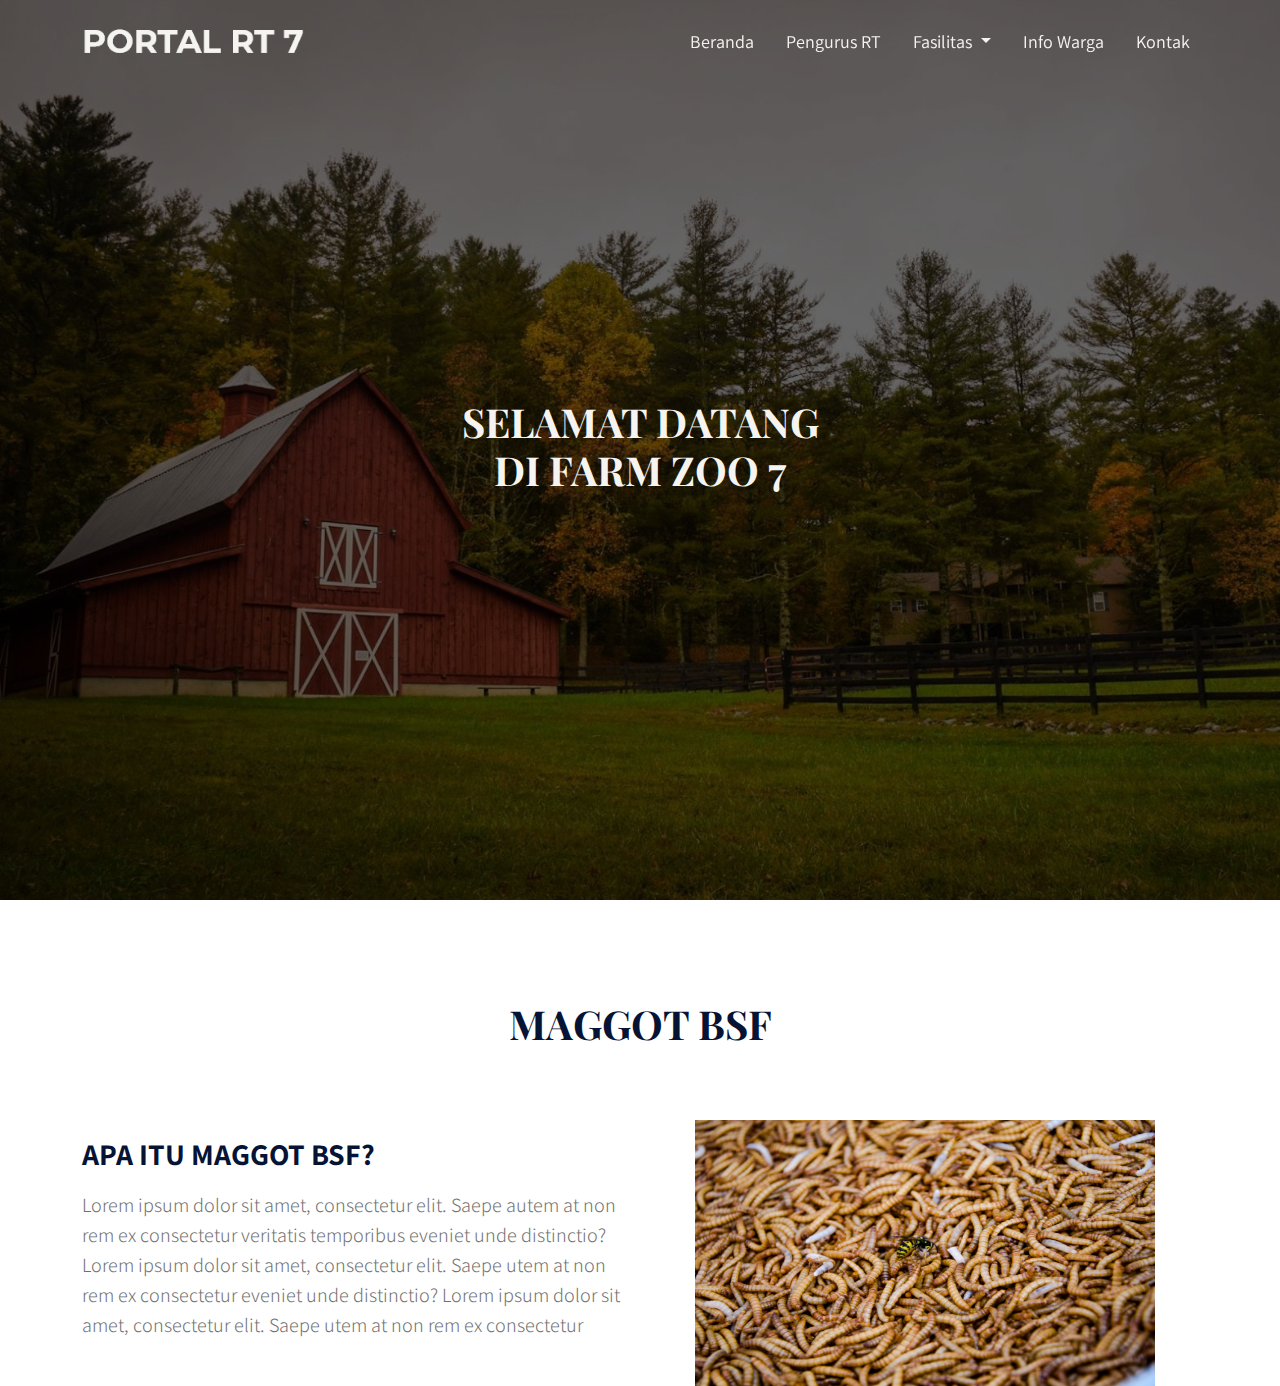
==== src/farm_zoo_7.html @ 1781dedb "create farm zoo 7 & maggot bsf" ====
<!DOCTYPE html>
<html lang="en">
    <head>
        <meta charset="UTF-8" />
        <meta http-equiv="X-UA-Compatible" content="IE=edge" />
        <meta name="viewport" content="width=device-width, initial-scale=1.0" />
        <link rel="stylesheet" href="../libraries/bootstrap/css/bootstrap.min.css" />
        <link rel="preconnect" href="https://fonts.googleapis.com" />
        <link rel="preconnect" href="https://fonts.gstatic.com" crossorigin />
        <link href="https://fonts.googleapis.com/css2?family=Assistant:wght@300;400;700&family=Playfair+Display:wght@400;500;700&display=swap" rel="stylesheet" />
        <link rel="stylesheet" href="../css/style.css" />
        <link rel="stylesheet" href="../css/farm_zoo_7.css" />
        <title>Farm Zoo 7</title>
    </head>
    <body>
        <header>
            <!-- Navbar -->
            <nav id="navbar" class="navbar navbar-expand-lg fixed-top py-3">
                <div class="container">
                    <a class="navbar-brand me-auto" href="/">
                        <img id="img-logo" class="img-logo" src="../assets/images/PORTAL_RT_7.png" alt="Logo Portal RT 7" />
                    </a>
                    <button class="navbar-toggler" type="button" data-bs-toggle="collapse" data-bs-target="#navbarSupportedContent" aria-controls="navbarSupportedContent" aria-expanded="false" aria-label="Toggle navigation">
                        <span class="navbar-toggler-icon"></span>
                    </button>
                    <div class="collapse navbar-collapse" id="navbarSupportedContent">
                        <ul class="navbar-nav ms-auto mb-2 mb-lg-0">
                            <li class="nav-item me-3">
                                <a class="nav-link active" aria-current="page" href="/">Beranda</a>
                            </li>
                            <li class="nav-item me-3">
                                <a class="nav-link" href="./struktur_pengurus.html">Pengurus RT</a>
                            </li>
                            <li class="nav-item dropdown me-3">
                                <a class="nav-link dropdown-toggle" href="#" id="navbarDropdown" role="button" data-bs-toggle="dropdown" aria-expanded="false"> Fasilitas </a>
                                <ul class="dropdown-menu" aria-labelledby="navbarDropdown">
                                    <li><a class="dropdown-item" href="./farm_zoo_7.html">Farm Zoo 7</a></li>
                                    <li><a class="dropdown-item" href="#">Taman 7</a></li>
                                    <li><a class="dropdown-item" href="#">Keamanan</a></li>
                                </ul>
                            </li>
                            <li class="nav-item me-3">
                                <a class="nav-link" href="#">Info Warga</a>
                            </li>
                            <li class="nav-item">
                                <a class="nav-link" href="#">Kontak</a>
                            </li>
                        </ul>
                    </div>
                </div>
            </nav>
            <!-- Akhir navbar -->

            <!-- Banner -->
            <div class="container-fluid header">
                <div class="color-overlay"></div>
                <h1 class="heading-1">
                    selamat datang <br />
                    di farm zoo 7
                </h1>
            </div>
            <!-- Akhir banner -->
        </header>

        <main>
            <!-- Maggot -->
            <section class="maggot">
                <div class="container">
                    <!-- Title -->
                    <div class="row">
                        <div class="col text-center heading-title">
                            <h1 class="heading-1">maggot bsf</h1>
                        </div>
                    </div>
                    <!-- Akhir title -->

                    <!-- Content -->
                    <div class="content">
                        <div class="row d-flex align-items-center">
                            <div class="col-6 col-sm-12 col-md-6 col-lg-6">
                                <h2 class="heading-2">APA ITU MAGGOT BSF?</h2>
                                <p class="paragraph">Lorem ipsum dolor sit amet, consectetur elit. Saepe autem at non rem ex consectetur veritatis temporibus eveniet unde distinctio? Lorem ipsum dolor sit amet, consectetur elit. Saepe utem at non rem ex consectetur eveniet unde distinctio? Lorem ipsum dolor sit amet, consectetur elit. Saepe utem at non rem ex consectetur</p>
                            </div>
                            <div class="col-6 col-sm-12 col-md-6 col-lg-6 text-center">
                                <img class="img-maggot" src="../assets/images/maggot.jpg" alt="" />
                            </div>
                        </div>
                    </div>
                </div>
            </section>
        </main>

        <script src="../libraries/bootstrap/js/bootstrap.js"></script>
        <script src="../js/navbar.js"></script>
    </body>
</html>
---- css/style.css ----
/* Reset body */
* {
    padding: 0;
    margin: 0;
    box-sizing: border-box;
}
/* end reset body */

/* Margin Content */
.content {
    margin-top: 50px;
}
/* Akhir margin content */

/* default font */
body {
    font-family: "Assistant", sans-serif;
    overflow-x: hidden;
    color: #051334;
}
/* default font */

/* Banner Header */
.header {
    position: relative;
    width: 100vw;
    height: 100vh;
    display: flex;
    align-items: center;
    justify-content: center;
    overflow: hidden;
    z-index: -1;
    background-image: url("../assets/images/village.jpg");
    background-size: cover;
}

.header h1 {
    text-align: center;
    color: #f5f4f1;
    z-index: 1;
}
.color-overlay {
    position: absolute;
    top: 0;
    left: 0;
    background-color: #000000;
    width: 100%;
    height: 100vh;
    opacity: 0.6;
}
/* Akhir Banner Header */

/* Heading */
.heading-1 {
    font-family: "Playfair Display", serif;
    font-size: 40px;
    font-weight: 700;
    text-transform: uppercase;
}

.heading-2 {
    font-weight: 700;
    font-size: 30px;
    text-transform: uppercase;
}

.heading-3 {
    font-weight: 700;
    font-size: 24px;
    text-transform: uppercase;
}

.heading-title {
    margin-top: 100px;
    text-transform: uppercase;
}

.heading-title p {
    font-size: 20px;
    font-weight: 400;
    text-transform: capitalize;
}

.paragraph {
    font-size: 20px;
    font-weight: 300;
}
/* Heading */

/* Navbar */
.navbar .navbar-brand .img-logo {
    max-height: 40px;
}

.navbar .navbar-nav .nav-item .nav-link {
    color: #f5f4f1;
    font-size: 18px;
    font-family: "Assistant", sans-serif;
    font-weight: 400;
}

.navbar .navbar-nav .nav-item .scroll {
    color: #051334 !important;
}

.navbar .navbar-nav .nav-item .nav-link:hover {
    color: #b6b6b6 !important;
}

.navbar-background {
    background: #ffffff !important;
    border-bottom: 2px solid #e2e2e2 !important;
    transition: linear 0.2s;
}
/* Akhir navbar */

/* Button */
.btn {
    border: none;
}

.btn-primary {
    background-color: #ff7e00;
    color: #ffffff;
    padding: 10px 38px;
    font-weight: 600;
    transition: linear 0.2s;
}

.btn-primary:hover {
    background-color: #ffab58;
    transition: linear 0.2s;
}

/* Akhir button */

/* Carousel button */
.carousel-control-prev-icon {
    background-image: url("data:image/svg+xml,%3csvg xmlns='http://www.w3.org/2000/svg' viewBox='0 0 16 16' fill='%23000'%3e%3cpath d='M11.354 1.646a.5.5 0 0 1 0 .708L5.707 8l5.647 5.646a.5.5 0 0 1-.708.708l-6-6a.5.5 0 0 1 0-.708l6-6a.5.5 0 0 1 .708 0z'/%3e%3c/svg%3e");
}

.carousel-control-next-icon {
    background-image: url("data:image/svg+xml,%3csvg xmlns='http://www.w3.org/2000/svg' viewBox='0 0 16 16' fill='%23000'%3e%3cpath d='M4.646 1.646a.5.5 0 0 1 .708 0l6 6a.5.5 0 0 1 0 .708l-6 6a.5.5 0 0 1-.708-.708L10.293 8 4.646 2.354a.5.5 0 0 1 0-.708z'/%3e%3c/svg%3e");
}
/* Akhir carousel button */

/* footer */
.footer {
    margin-top: 100px;
    margin-bottom: 30px;
    padding: 50px 0;
    background-color: #f5f4f1;
    border: 2px solid #e2e2e2;
}

.footer .list-unstyled a {
    text-decoration: none;
    color: #051334;
    font-size: 20px;
}

.footer .social-media a {
    margin-right: 20px;
}

/* Copyright */
.copyright {
    margin-bottom: 30px;
}

.copyright p {
    padding: 0;
    margin: 0 5px;
    font-weight: 300;
}
/* Akhir footer */
---- css/farm_zoo_7.css ----
/* Header */
.header {
    background-image: url("../assets/images/farm_zoo.jpg");
}
/* Akhir header */

/* Maggot */
.maggot .paragraph {
    padding-top: 10px;
    color: #707070;
}

.maggot .img-maggot {
    width: 460px;
    height: 280px;
}
/* Akhir maggot */

/* Responsive */

/* small */
@media (min-width: 576px) {
    .maggot .img-maggot {
        padding-top: 14px;
    }
}

/* Medium */
@media (min-width: 768px) {
    .maggot .img-maggot {
        width: 360px;
        height: 240px;
    }
}

/* Large */
@media (min-width: 992px) {
    .maggot .img-maggot {
        width: 460px;
        height: 280px;
    }
}

/* Extra large */
@media (min-width: 1200px) {
}
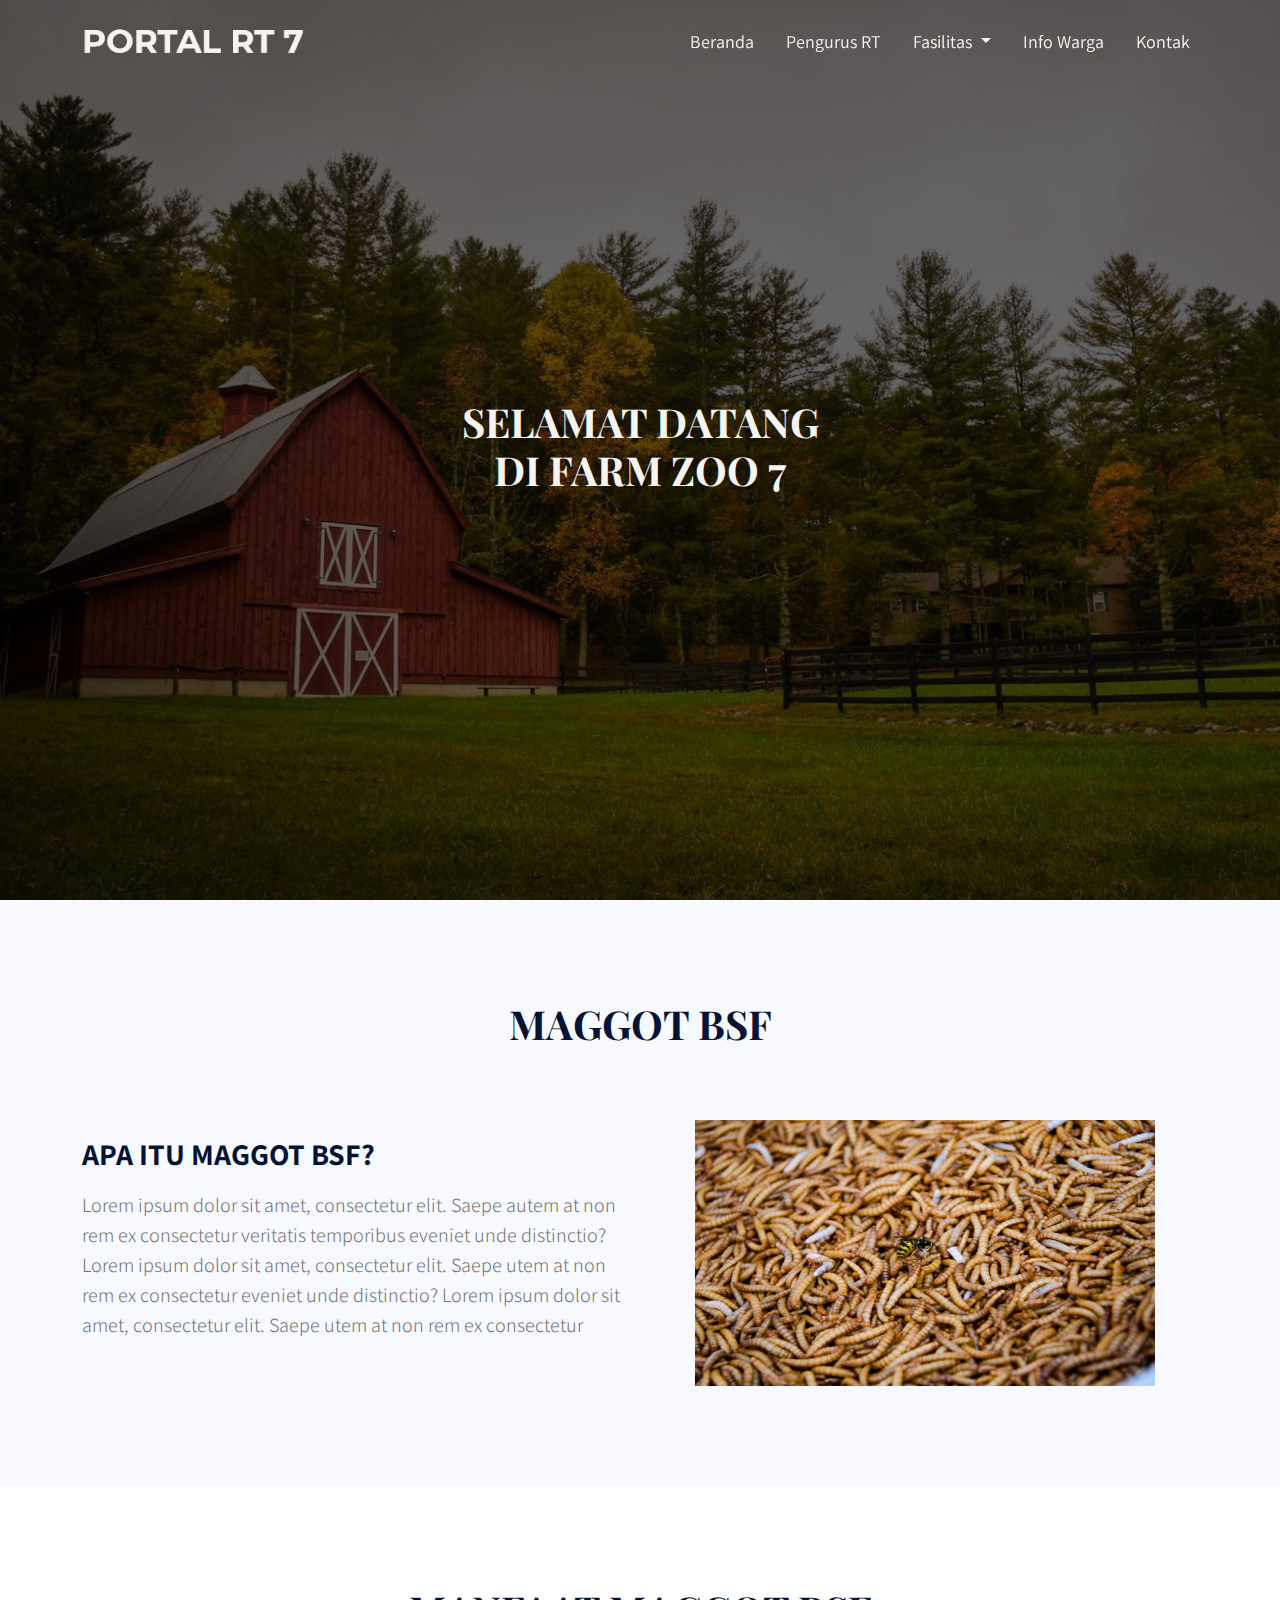
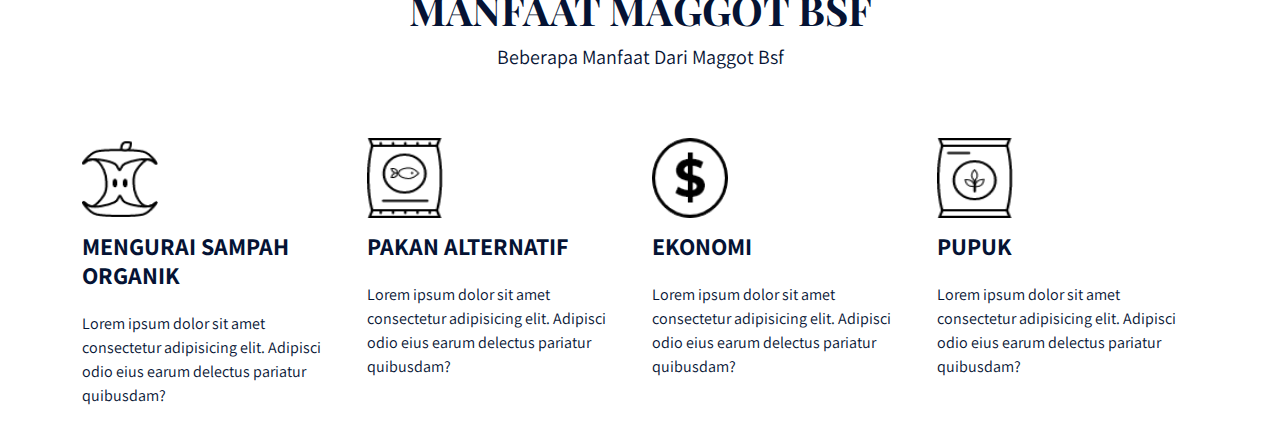
==== commit bad3b5ad: "manfaat maggot" ====
--- a/src/farm_zoo_7.html
+++ b/src/farm_zoo_7.html
@@ -88,6 +88,52 @@
                     </div>
                 </div>
             </section>
+            <!-- Akhir maggot -->
+
+            <!-- Manfaat maggot -->
+            <section class="manfaat-maggot">
+                <div class="container">
+                    <!-- Title -->
+                    <div class="row">
+                        <div class="col text-center heading-title">
+                            <h1 class="heading-1">manfaat maggot bsf</h1>
+                            <p>beberapa manfaat dari maggot bsf</p>
+                        </div>
+                    </div>
+                    <!-- Akhir title -->
+
+                    <!-- Content -->
+                    <div class="content">
+                        <div class="row">
+                            <div class="col col-sm-6 col-md-6 col-lg 4">
+                                <img src="../assets/icon/ic_sampah.png" width="76" height="80" alt="" />
+                                <h3 class="heading-3">MENGURAI SAMPAH ORGANIK</h3>
+                                <p>Lorem ipsum dolor sit amet consectetur adipisicing elit. Adipisci odio eius earum delectus pariatur quibusdam?</p>
+                            </div>
+                            <div class="col col-sm-6 col-md-6 col-lg 4">
+                                <img src="../assets/icon/ic_feed.png" width="76" height="80" alt="" />
+                                <h3 class="heading-3">PAKAN ALTERNATIF</h3>
+                                <p>Lorem ipsum dolor sit amet consectetur adipisicing elit. Adipisci odio eius earum delectus pariatur quibusdam?</p>
+                            </div>
+                            <div class="col col-sm-6 col-md-6 col-lg 4">
+                                <div class="margin-icon">
+                                    <img src="../assets/icon/ic_economy.png" width="76" height="80" alt="" />
+                                    <h3 class="heading-3">EKONOMI</h3>
+                                    <p>Lorem ipsum dolor sit amet consectetur adipisicing elit. Adipisci odio eius earum delectus pariatur quibusdam?</p>
+                                </div>
+                            </div>
+                            <div class="col col-sm-6 col-md-6 col-lg 4">
+                                <div class="margin-icon">
+                                    <img src="../assets/icon/ic_pupuk.png" width="76" height="80" alt="" />
+                                    <h3 class="heading-3">PUPUK</h3>
+                                    <p>Lorem ipsum dolor sit amet consectetur adipisicing elit. Adipisci odio eius earum delectus pariatur quibusdam?</p>
+                                </div>
+                            </div>
+                        </div>
+                    </div>
+                    <!-- Akhir content -->
+                </div>
+            </section>
         </main>
 
         <script src="../libraries/bootstrap/js/bootstrap.js"></script>
--- a/css/farm_zoo_7.css
+++ b/css/farm_zoo_7.css
@@ -5,6 +5,10 @@
 /* Akhir header */
 
 /* Maggot */
+.maggot {
+    background-color: #f7f9ff;
+    padding-bottom: 100px;
+}
 .maggot .paragraph {
     padding-top: 10px;
     color: #707070;
@@ -16,28 +20,48 @@
 }
 /* Akhir maggot */
 
+/* Manfaat maggot */
+.manfaat-maggot .heading-3 {
+    padding: 14px 0;
+}
+/* Akhir manfaat maggot */
 /* Responsive */
 
 /* small */
 @media (min-width: 576px) {
+    /* Maggot */
     .maggot .img-maggot {
         padding-top: 14px;
     }
+    /* Akhir maggot */
+
+    /* Manfaat */
+    .manfaat-maggot .margin-icon {
+        margin-top: 30px;
+    }
+    /* Akhir manfaat */
 }
 
 /* Medium */
 @media (min-width: 768px) {
+    /* Maggot */
     .maggot .img-maggot {
         width: 360px;
         height: 240px;
     }
+    /* Akhir maggot */
 }
 
 /* Large */
 @media (min-width: 992px) {
+    /* Maggot */
     .maggot .img-maggot {
         width: 460px;
         height: 280px;
+    }
+    /* Akhir maggot */
+    .manfaat-maggot .margin-icon {
+        margin-top: 0;
     }
 }
 
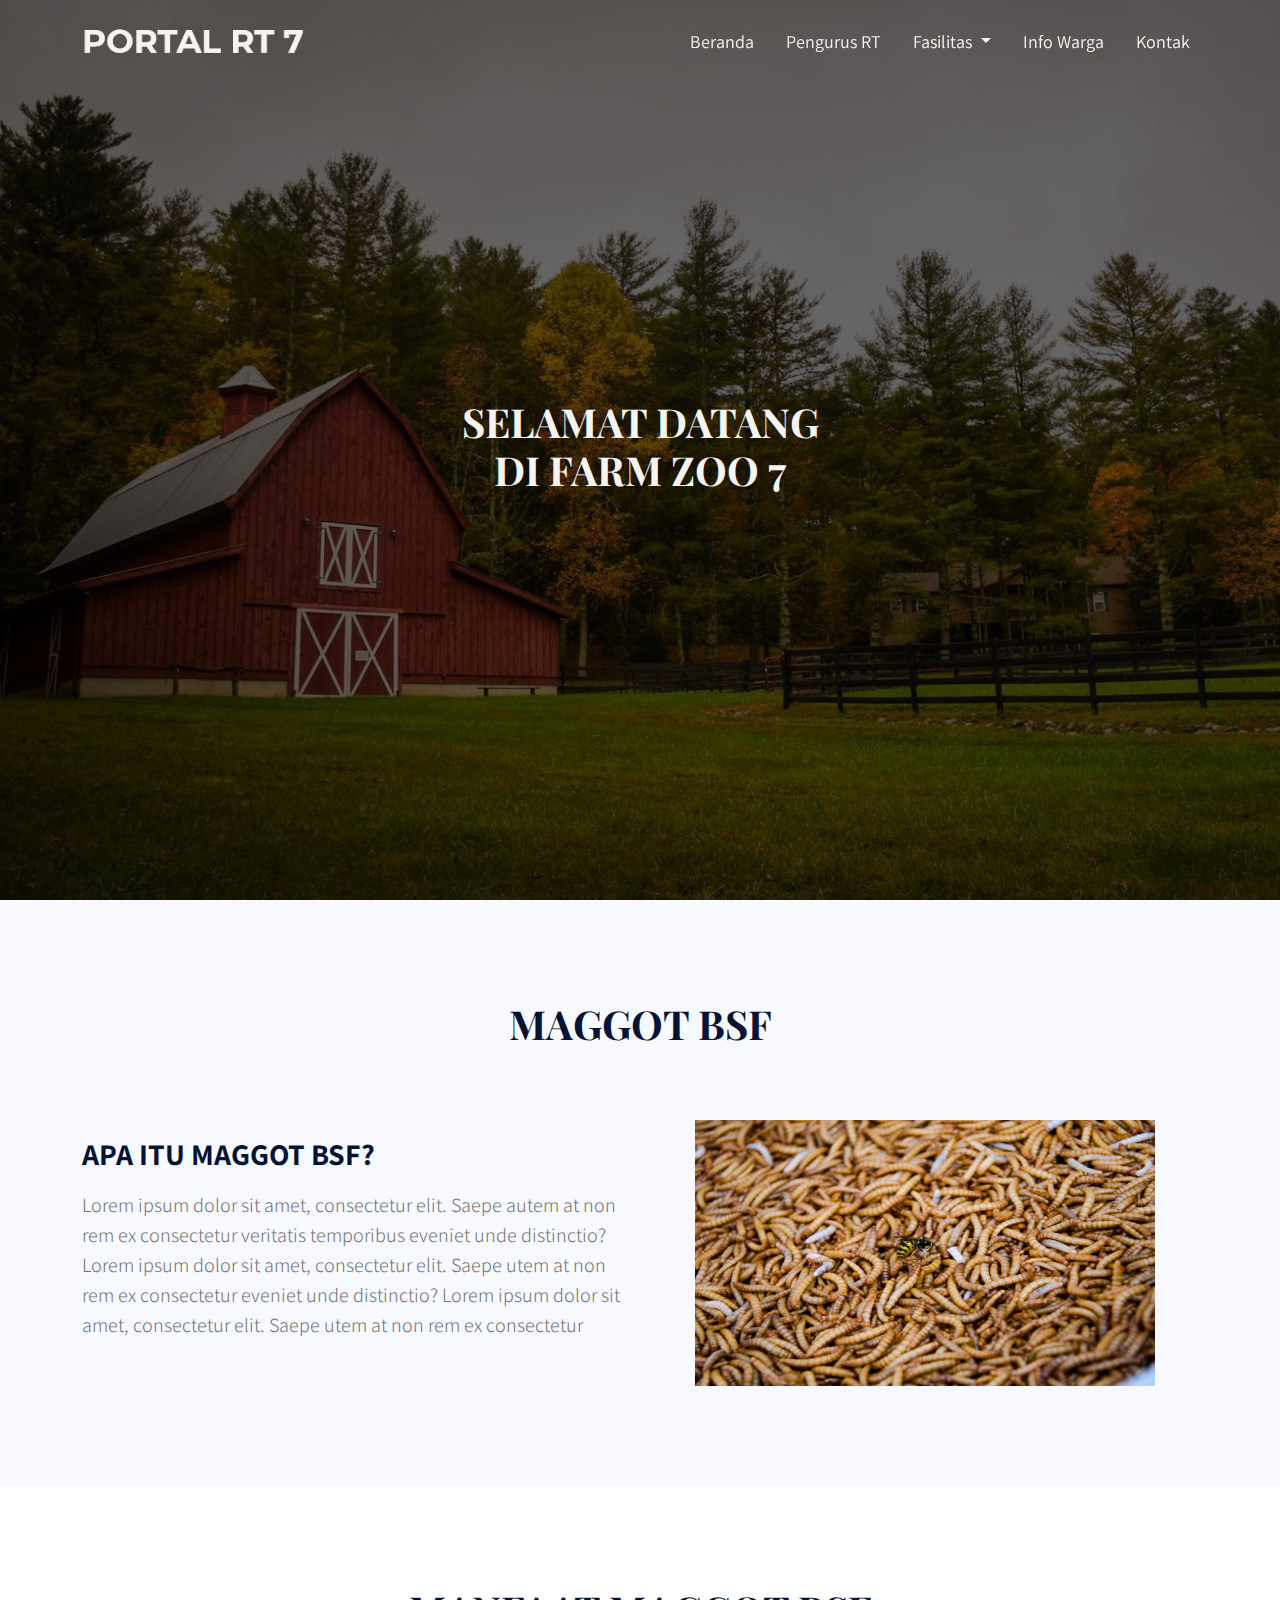
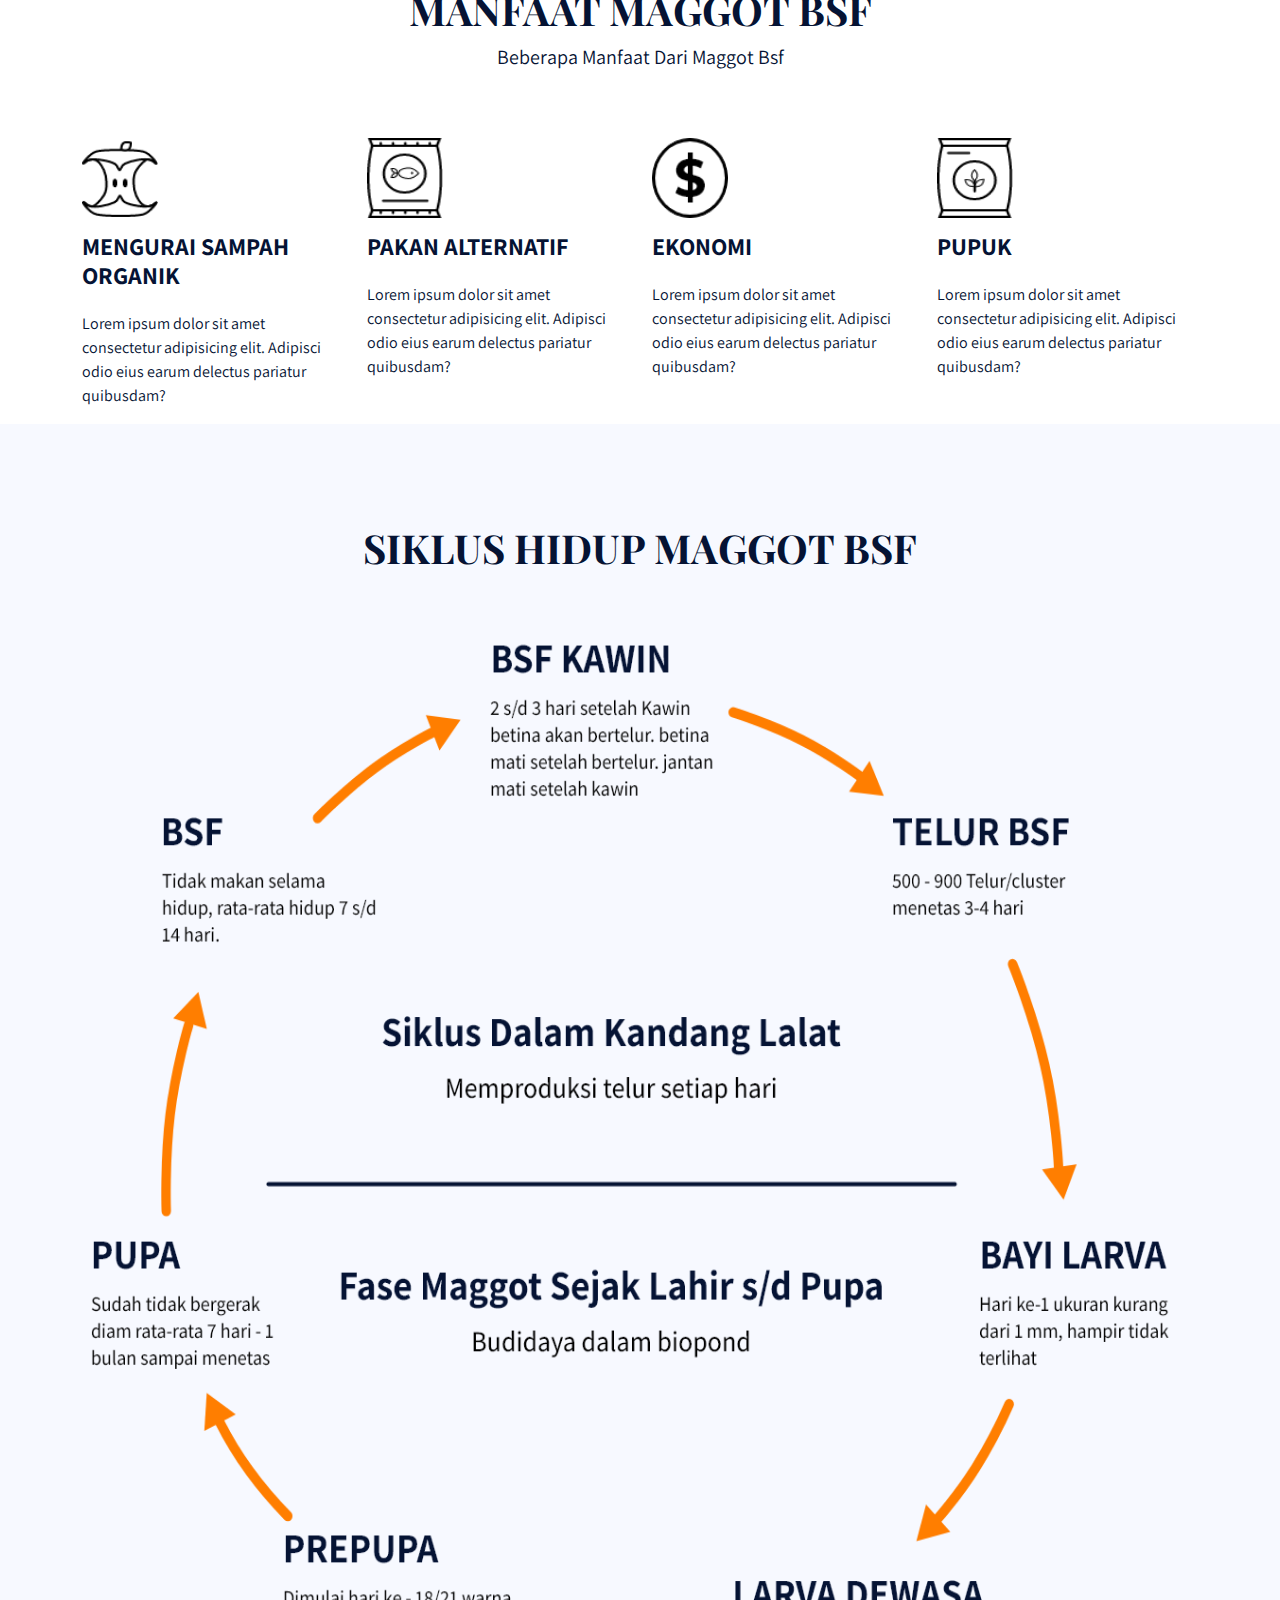
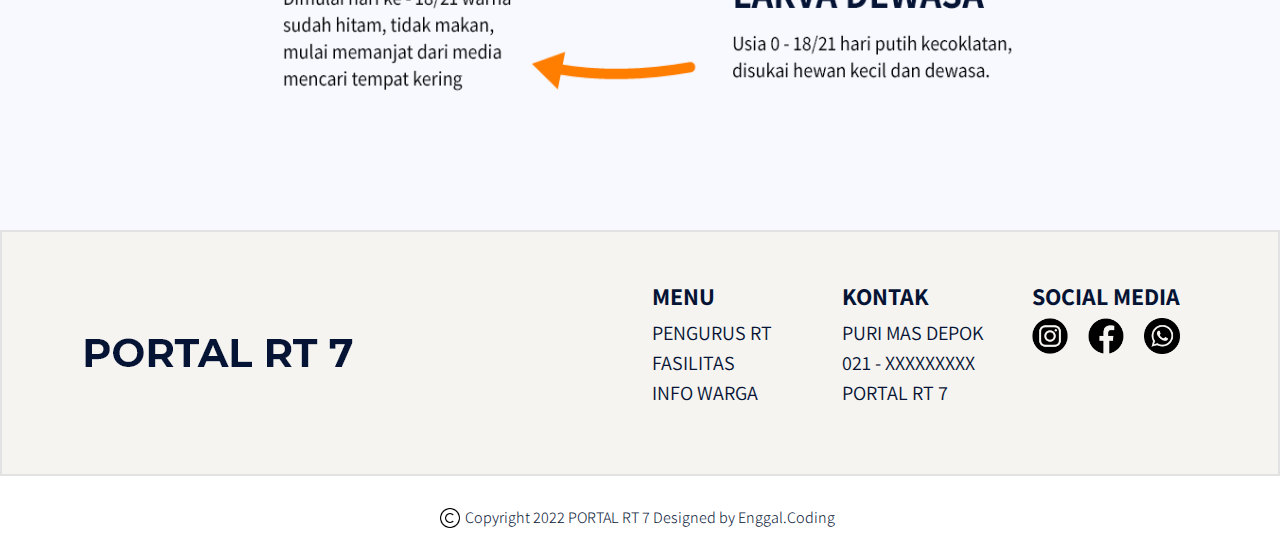
==== commit b7425260: "siklus maggot bsf" ====
--- a/src/farm_zoo_7.html
+++ b/src/farm_zoo_7.html
@@ -134,7 +134,80 @@
                     <!-- Akhir content -->
                 </div>
             </section>
+            <!-- Akhir manfaat maggot -->
+
+            <!-- Siklus maggot -->
+            <section class="siklus-maggot">
+                <div class="container">
+                    <!-- title -->
+                    <div class="row">
+                        <div class="col text-center heading-title">
+                            <h1 class="heading-1">siklus hidup maggot bsf</h1>
+                        </div>
+                    </div>
+                    <!-- title -->
+
+                    <!-- Content -->
+                    <div class="content">
+                        <div class="row">
+                            <div class="col d-flex justify-content-center align-items-center">
+                                <img class="img-siklus-maggot" src="../assets/images/siklus_maggot.png" alt="" />
+                            </div>
+                        </div>
+                    </div>
+                </div>
+            </section>
+            <!-- Akhir siklus maggot -->
         </main>
+
+        <!-- Footer -->
+        <footer class="footer">
+            <div class="container">
+                <div class="row">
+                    <div class="col-6 d-sm-none d-lg-flex align-items-center logo-footer">
+                        <img src="../assets/images/PORTAL_RT_7_blue.png" alt="" />
+                    </div>
+                    <div class="col-2 col-sm-4 col-md-4 col-lg-2">
+                        <h3 class="heading-3">MENU</h3>
+                        <ul class="list-unstyled">
+                            <li><a href="#">PENGURUS RT</a></li>
+                            <li><a href="#">FASILITAS</a></li>
+                            <li><a href="#">INFO WARGA</a></li>
+                        </ul>
+                    </div>
+                    <div class="col-2 col-sm-4 col-md-4 col-lg-2">
+                        <h3 class="heading-3">KONTAK</h3>
+                        <ul class="list-unstyled">
+                            <li><a href="#">PURI MAS DEPOK</a></li>
+                            <li><a href="#">021 - XXXXXXXXX</a></li>
+                            <li><a href="#">PORTAL RT 7</a></li>
+                        </ul>
+                    </div>
+                    <div class="col-2 col-sm-4 col-md-4 col-lg-2">
+                        <h3 class="heading-3">SOCIAL MEDIA</h3>
+                        <div class="social-media d-flex">
+                            <a href="#">
+                                <img src="../assets/icon/logo-instagram.png" alt="" />
+                            </a>
+                            <a href="#">
+                                <img src="../assets/icon/logo-facebook.png" alt="" />
+                            </a>
+                            <a href="#">
+                                <img src="../assets/icon/logo-whatsapp.png" alt="" />
+                            </a>
+                        </div>
+                    </div>
+                </div>
+            </div>
+        </footer>
+
+        <div class="copyright">
+            <div class="d-flex align-items-center justify-content-center">
+                <img width="20" height="20" src="../assets/icon/ic-copyright.png" alt="" />
+                <p>Copyright 2022 PORTAL RT 7 Designed by Enggal.Coding</p>
+            </div>
+        </div>
+        <!-- Akhir footer -->
 
         <script src="../libraries/bootstrap/js/bootstrap.js"></script>
         <script src="../js/navbar.js"></script>
--- a/css/farm_zoo_7.css
+++ b/css/farm_zoo_7.css
@@ -25,6 +25,23 @@
     padding: 14px 0;
 }
 /* Akhir manfaat maggot */
+
+/* Siklus maggot */
+.siklus-maggot {
+    background-color: #f7f9ff;
+    padding-bottom: 100px;
+}
+
+.siklus-maggot .img-siklus-maggot {
+    width: 1100px;
+    height: 1100px;
+}
+/* Akhir siklus maggot */
+
+.footer {
+    margin-top: 0;
+}
+
 /* Responsive */
 
 /* small */
@@ -40,6 +57,11 @@
         margin-top: 30px;
     }
     /* Akhir manfaat */
+
+    .siklus-maggot .img-siklus-maggot {
+        width: 520px;
+        height: 520px;
+    }
 }
 
 /* Medium */
@@ -50,6 +72,11 @@
         height: 240px;
     }
     /* Akhir maggot */
+
+    .siklus-maggot .img-siklus-maggot {
+        width: 700px;
+        height: 700px;
+    }
 }
 
 /* Large */
@@ -60,11 +87,21 @@
         height: 280px;
     }
     /* Akhir maggot */
+
     .manfaat-maggot .margin-icon {
         margin-top: 0;
+    }
+
+    .siklus-maggot .img-siklus-maggot {
+        width: 940px;
+        height: 940px;
     }
 }
 
 /* Extra large */
 @media (min-width: 1200px) {
+    .siklus-maggot .img-siklus-maggot {
+        width: 1100px;
+        height: 1100px;
+    }
 }
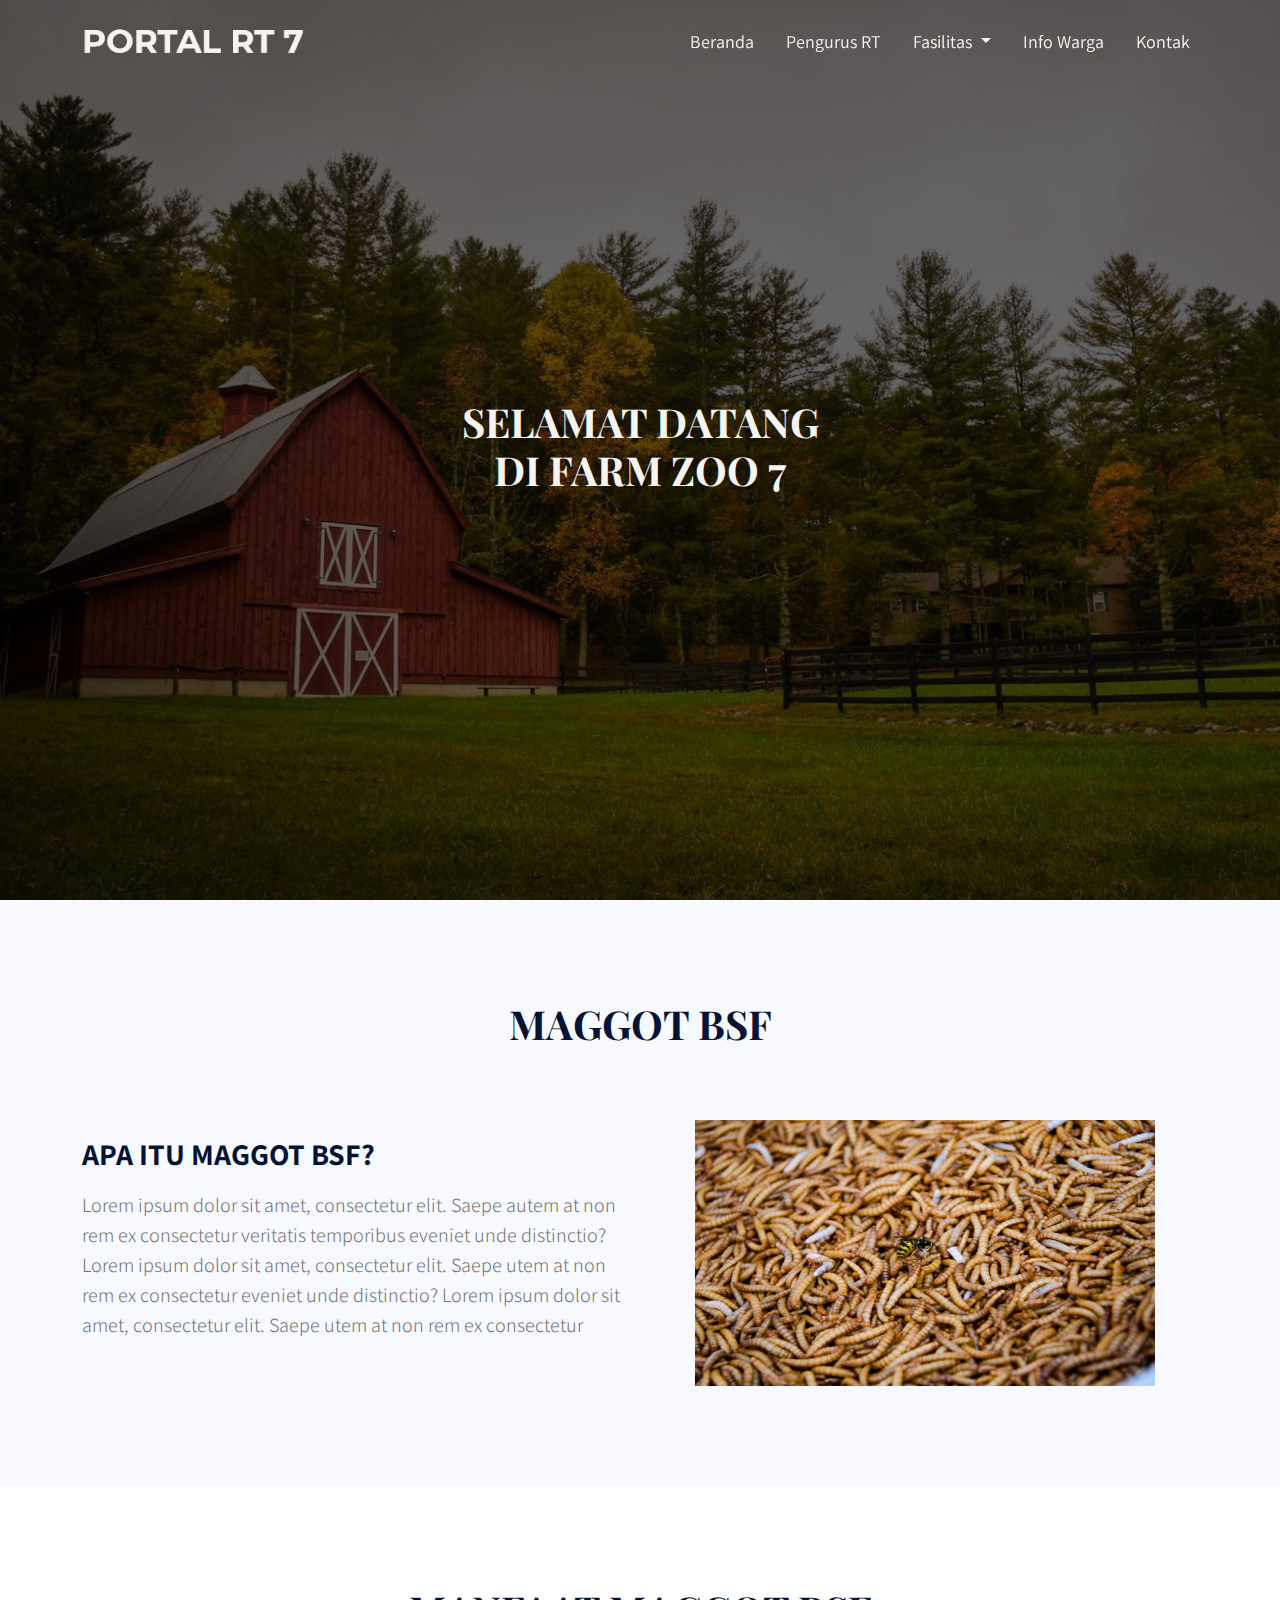
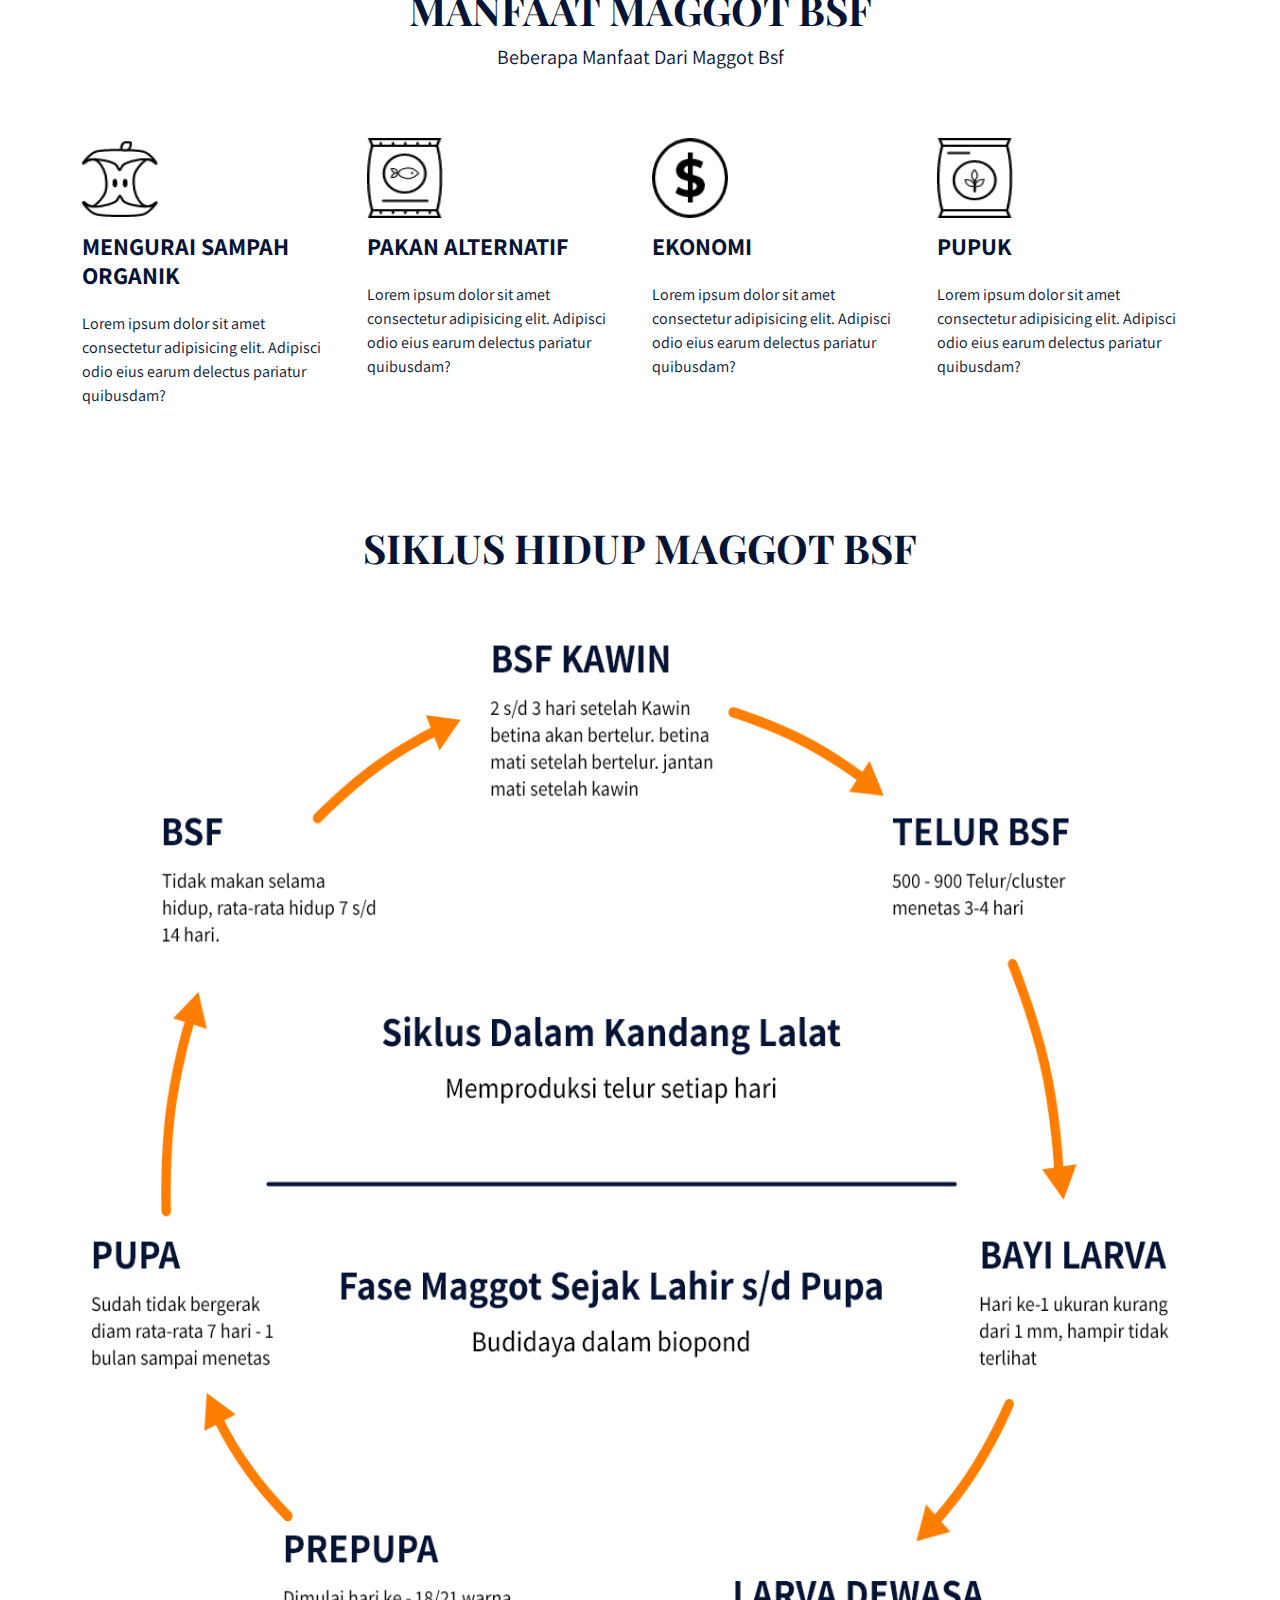
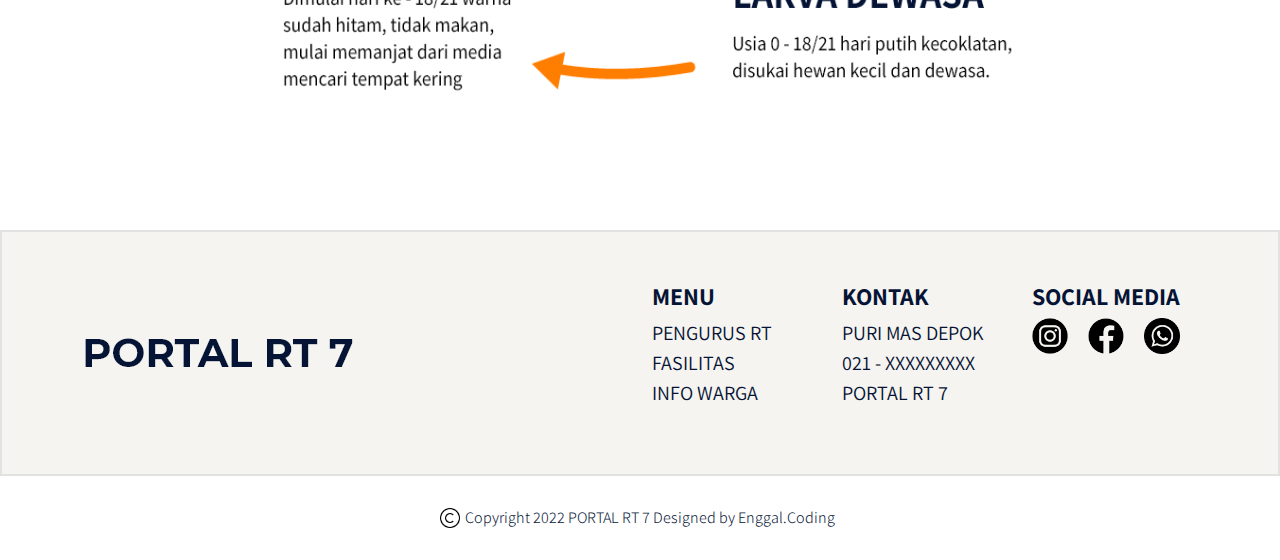
==== commit fd35732a: "fixed link" ====
--- a/src/farm_zoo_7.html
+++ b/src/farm_zoo_7.html
@@ -4,6 +4,7 @@
         <meta charset="UTF-8" />
         <meta http-equiv="X-UA-Compatible" content="IE=edge" />
         <meta name="viewport" content="width=device-width, initial-scale=1.0" />
+        <link rel="shortcut icon" type="image" href="../assets/icon/ic_title_rt7.png" />
         <link rel="stylesheet" href="../libraries/bootstrap/css/bootstrap.min.css" />
         <link rel="preconnect" href="https://fonts.googleapis.com" />
         <link rel="preconnect" href="https://fonts.gstatic.com" crossorigin />
@@ -35,15 +36,15 @@
                                 <a class="nav-link dropdown-toggle" href="#" id="navbarDropdown" role="button" data-bs-toggle="dropdown" aria-expanded="false"> Fasilitas </a>
                                 <ul class="dropdown-menu" aria-labelledby="navbarDropdown">
                                     <li><a class="dropdown-item" href="./farm_zoo_7.html">Farm Zoo 7</a></li>
-                                    <li><a class="dropdown-item" href="#">Taman 7</a></li>
-                                    <li><a class="dropdown-item" href="#">Keamanan</a></li>
+                                    <li><a class="dropdown-item" href="./taman_7.html">Taman 7</a></li>
+                                    <li><a class="dropdown-item" href="./keamanan.html">Keamanan</a></li>
                                 </ul>
                             </li>
                             <li class="nav-item me-3">
-                                <a class="nav-link" href="#">Info Warga</a>
+                                <a class="nav-link" href="./info_warga.html">Info Warga</a>
                             </li>
                             <li class="nav-item">
-                                <a class="nav-link" href="#">Kontak</a>
+                                <a class="nav-link" href="./kontak.html">Kontak</a>
                             </li>
                         </ul>
                     </div>
@@ -170,29 +171,29 @@
                     <div class="col-2 col-sm-4 col-md-4 col-lg-2">
                         <h3 class="heading-3">MENU</h3>
                         <ul class="list-unstyled">
-                            <li><a href="#">PENGURUS RT</a></li>
-                            <li><a href="#">FASILITAS</a></li>
-                            <li><a href="#">INFO WARGA</a></li>
+                            <li><a href="./struktur_pengurus.html">PENGURUS RT</a></li>
+                            <li><a href="/#fasilitas">FASILITAS</a></li>
+                            <li><a href="./info_warga.html">INFO WARGA</a></li>
                         </ul>
                     </div>
                     <div class="col-2 col-sm-4 col-md-4 col-lg-2">
                         <h3 class="heading-3">KONTAK</h3>
                         <ul class="list-unstyled">
-                            <li><a href="#">PURI MAS DEPOK</a></li>
-                            <li><a href="#">021 - XXXXXXXXX</a></li>
-                            <li><a href="#">PORTAL RT 7</a></li>
+                            <li><a href="./kontak.html">PURI MAS DEPOK</a></li>
+                            <li><a href="./kontak.html">021 - XXXXXXXXX</a></li>
+                            <li><a href="/">PORTAL RT 7</a></li>
                         </ul>
                     </div>
                     <div class="col-2 col-sm-4 col-md-4 col-lg-2">
                         <h3 class="heading-3">SOCIAL MEDIA</h3>
                         <div class="social-media d-flex">
-                            <a href="#">
+                            <a href="/">
                                 <img src="../assets/icon/logo-instagram.png" alt="" />
                             </a>
-                            <a href="#">
+                            <a href="/">
                                 <img src="../assets/icon/logo-facebook.png" alt="" />
                             </a>
-                            <a href="#">
+                            <a href="/">
                                 <img src="../assets/icon/logo-whatsapp.png" alt="" />
                             </a>
                         </div>
--- a/css/style.css
+++ b/css/style.css
@@ -132,6 +132,18 @@
     transition: linear 0.2s;
 }
 
+.btn-secondary {
+    background-color: #051334;
+    color: #ffffff;
+    padding: 10px 38px;
+    font-weight: 600;
+    transition: linear 0.2s;
+}
+.btn-secondary:hover {
+    background-color: #1440a5;
+    transition: linear 0.2s;
+}
+
 /* Akhir button */
 
 /* Carousel button */
--- a/css/farm_zoo_7.css
+++ b/css/farm_zoo_7.css
@@ -28,7 +28,6 @@
 
 /* Siklus maggot */
 .siklus-maggot {
-    background-color: #f7f9ff;
     padding-bottom: 100px;
 }
 
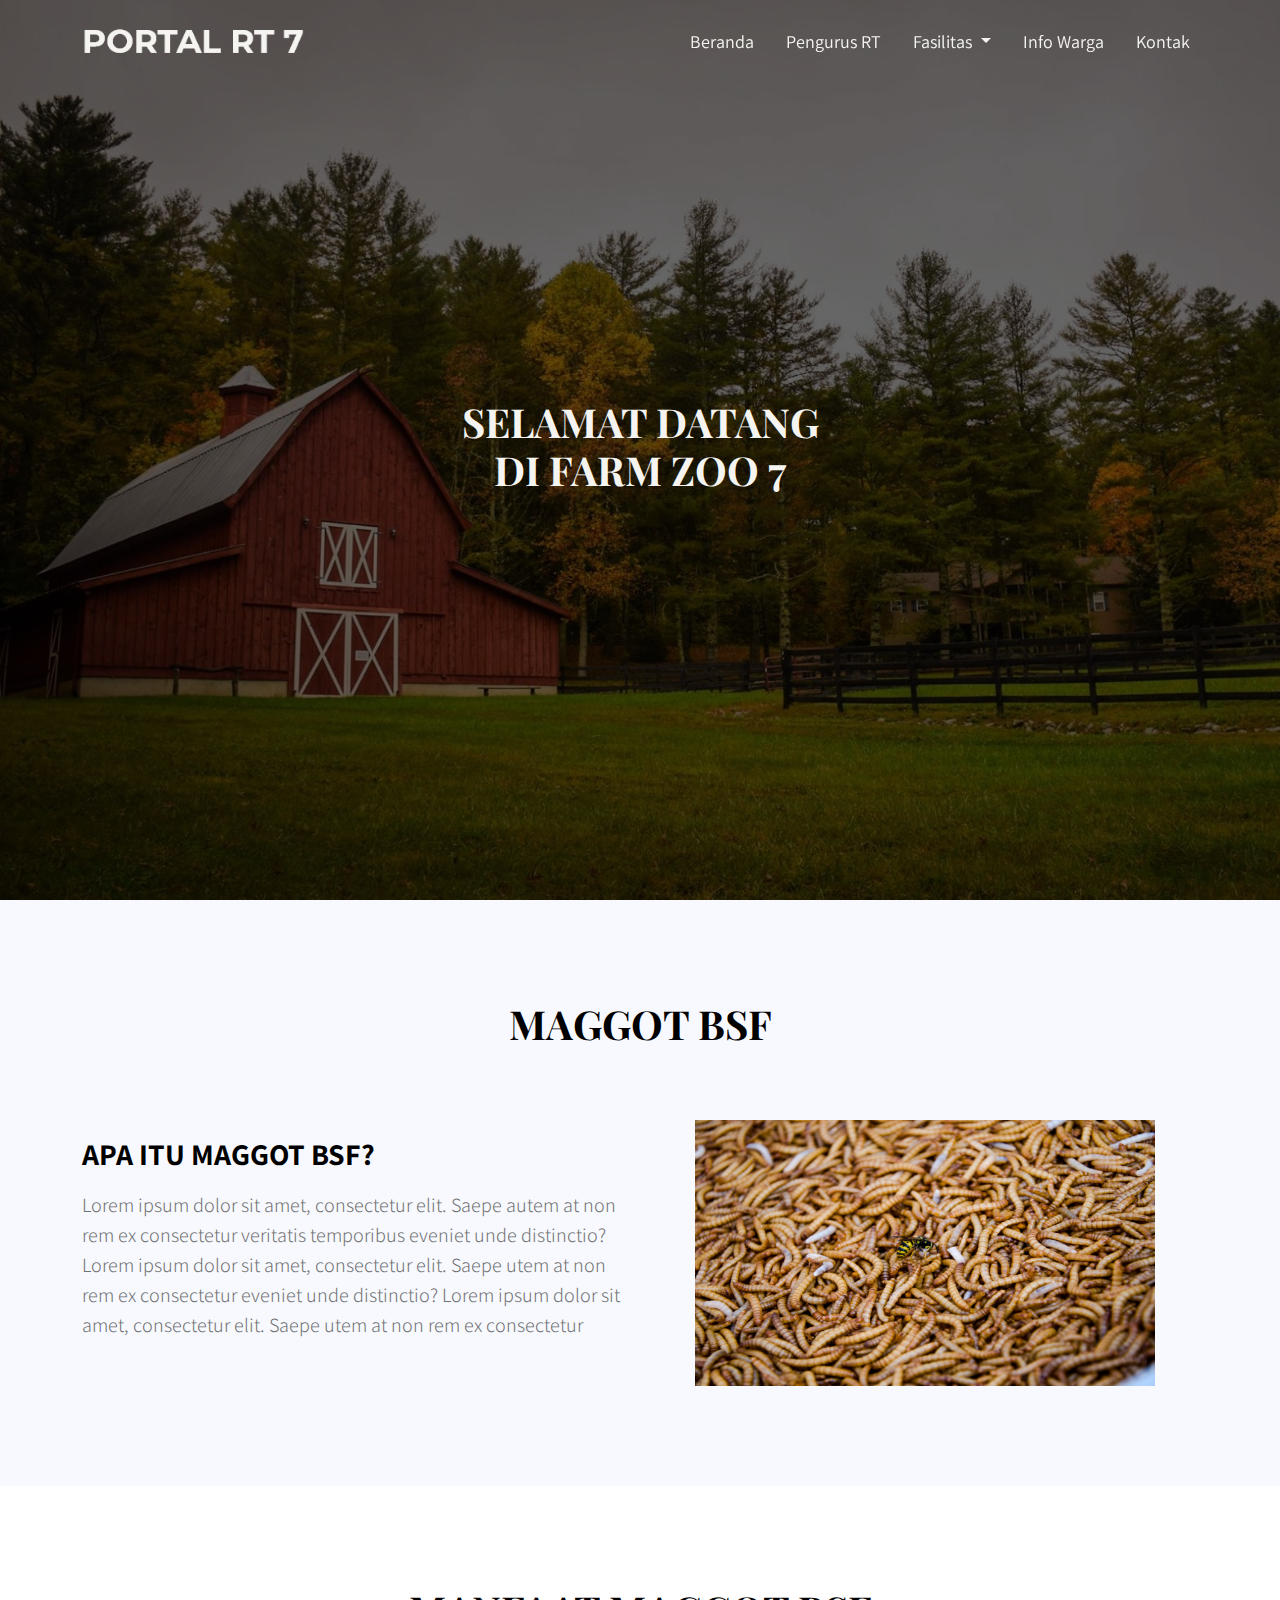
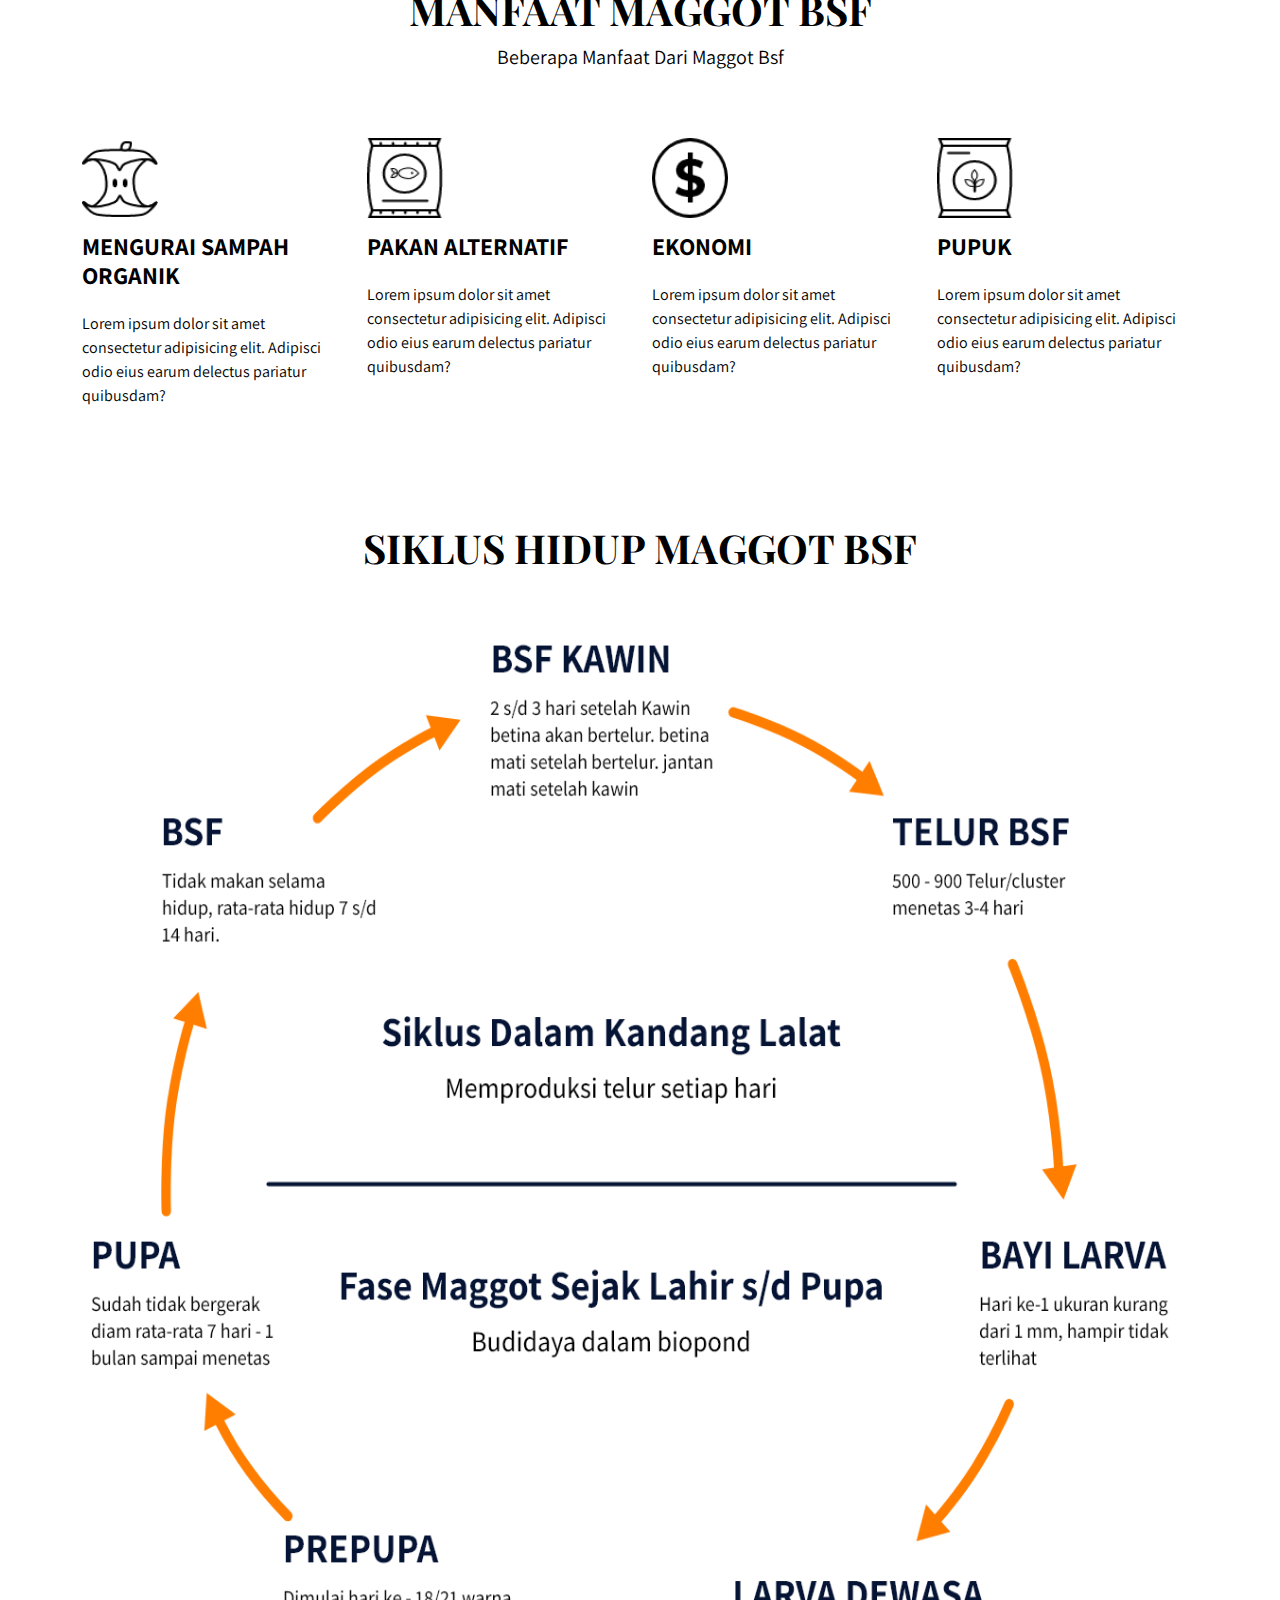
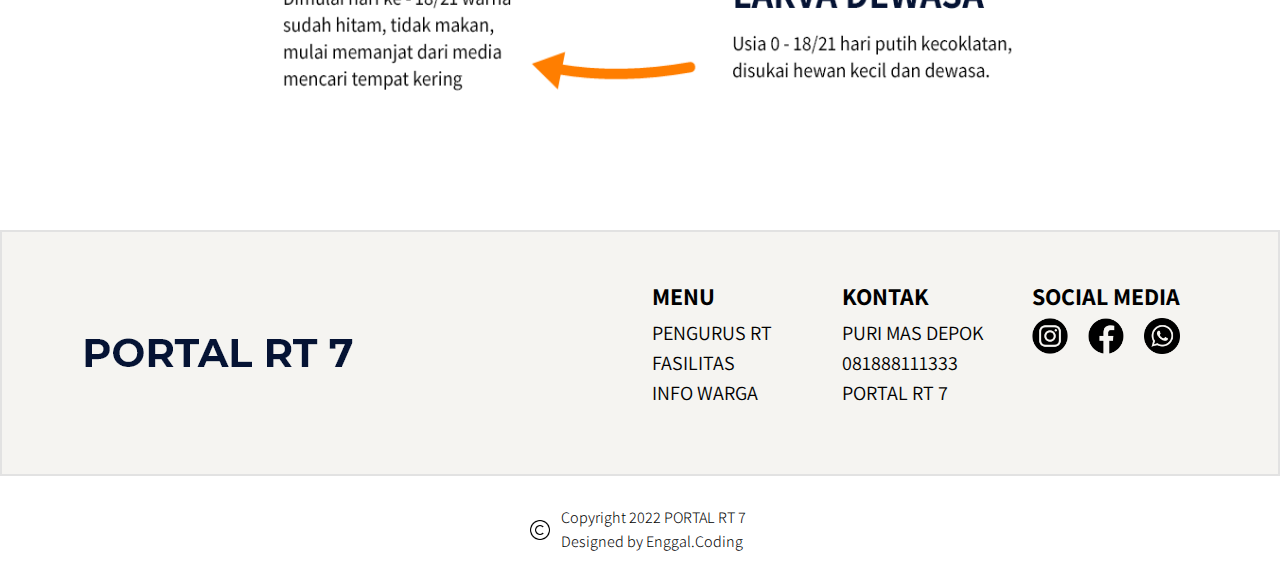
==== commit 448c0acc: "fixed responsive footer" ====
--- a/src/farm_zoo_7.html
+++ b/src/farm_zoo_7.html
@@ -18,7 +18,7 @@
             <!-- Navbar -->
             <nav id="navbar" class="navbar navbar-expand-lg fixed-top py-3">
                 <div class="container">
-                    <a class="navbar-brand me-auto" href="/">
+                    <a class="navbar-brand me-auto" href="/portal_rt_7">
                         <img id="img-logo" class="img-logo" src="../assets/images/PORTAL_RT_7.png" alt="Logo Portal RT 7" />
                     </a>
                     <button class="navbar-toggler" type="button" data-bs-toggle="collapse" data-bs-target="#navbarSupportedContent" aria-controls="navbarSupportedContent" aria-expanded="false" aria-label="Toggle navigation">
@@ -27,7 +27,7 @@
                     <div class="collapse navbar-collapse" id="navbarSupportedContent">
                         <ul class="navbar-nav ms-auto mb-2 mb-lg-0">
                             <li class="nav-item me-3">
-                                <a class="nav-link active" aria-current="page" href="/">Beranda</a>
+                                <a class="nav-link active" aria-current="page" href="/portal_rt_7">Beranda</a>
                             </li>
                             <li class="nav-item me-3">
                                 <a class="nav-link" href="./struktur_pengurus.html">Pengurus RT</a>
@@ -165,35 +165,35 @@
         <footer class="footer">
             <div class="container">
                 <div class="row">
-                    <div class="col-6 d-sm-none d-lg-flex align-items-center logo-footer">
+                    <div class="col-6 d-none d-lg-flex align-items-center logo-footer">
                         <img src="../assets/images/PORTAL_RT_7_blue.png" alt="" />
                     </div>
-                    <div class="col-2 col-sm-4 col-md-4 col-lg-2">
+                    <div class="col-4 col-sm-4 col-md-4 col-lg-2">
                         <h3 class="heading-3">MENU</h3>
                         <ul class="list-unstyled">
-                            <li><a href="./struktur_pengurus.html">PENGURUS RT</a></li>
-                            <li><a href="/#fasilitas">FASILITAS</a></li>
-                            <li><a href="./info_warga.html">INFO WARGA</a></li>
+                            <li><a href="../src/struktur_pengurus.html">PENGURUS RT</a></li>
+                            <li><a href="#fasilitas">FASILITAS</a></li>
+                            <li><a href="../src/info_warga.html">INFO WARGA</a></li>
                         </ul>
                     </div>
-                    <div class="col-2 col-sm-4 col-md-4 col-lg-2">
+                    <div class="col-4 col-sm-4 col-md-4 col-lg-2">
                         <h3 class="heading-3">KONTAK</h3>
                         <ul class="list-unstyled">
-                            <li><a href="./kontak.html">PURI MAS DEPOK</a></li>
-                            <li><a href="./kontak.html">021 - XXXXXXXXX</a></li>
-                            <li><a href="/">PORTAL RT 7</a></li>
+                            <li><a href="../src/kontak.html">PURI MAS DEPOK</a></li>
+                            <li><a href="../src/kontak.html">081888111333</a></li>
+                            <li><a href="/portal_rt_7">PORTAL RT 7</a></li>
                         </ul>
                     </div>
-                    <div class="col-2 col-sm-4 col-md-4 col-lg-2">
+                    <div class="col-4 col-sm-4 col-md-4 col-lg-2">
                         <h3 class="heading-3">SOCIAL MEDIA</h3>
                         <div class="social-media d-flex">
-                            <a href="/">
+                            <a href="/portal_rt_7">
                                 <img src="../assets/icon/logo-instagram.png" alt="" />
                             </a>
-                            <a href="/">
+                            <a href="/portal_rt_7">
                                 <img src="../assets/icon/logo-facebook.png" alt="" />
                             </a>
-                            <a href="/">
+                            <a href="/portal_rt_7">
                                 <img src="../assets/icon/logo-whatsapp.png" alt="" />
                             </a>
                         </div>
@@ -205,7 +205,10 @@
         <div class="copyright">
             <div class="d-flex align-items-center justify-content-center">
                 <img width="20" height="20" src="../assets/icon/ic-copyright.png" alt="" />
-                <p>Copyright 2022 PORTAL RT 7 Designed by Enggal.Coding</p>
+                <p>
+                    Copyright 2022 PORTAL RT 7 <br />
+                    Designed by Enggal.Coding
+                </p>
             </div>
         </div>
         <!-- Akhir footer -->
--- a/css/style.css
+++ b/css/style.css
@@ -16,7 +16,7 @@
 body {
     font-family: "Assistant", sans-serif;
     overflow-x: hidden;
-    color: #051334;
+    color: #000000;
 }
 /* default font */
 
@@ -30,7 +30,6 @@
     justify-content: center;
     overflow: hidden;
     z-index: -1;
-    background-image: url("../assets/images/village.jpg");
     background-size: cover;
 }
 
@@ -100,7 +99,7 @@
 }
 
 .navbar .navbar-nav .nav-item .scroll {
-    color: #051334 !important;
+    color: #000000 !important;
 }
 
 .navbar .navbar-nav .nav-item .nav-link:hover {
@@ -145,16 +144,6 @@
 }
 
 /* Akhir button */
-
-/* Carousel button */
-.carousel-control-prev-icon {
-    background-image: url("data:image/svg+xml,%3csvg xmlns='http://www.w3.org/2000/svg' viewBox='0 0 16 16' fill='%23000'%3e%3cpath d='M11.354 1.646a.5.5 0 0 1 0 .708L5.707 8l5.647 5.646a.5.5 0 0 1-.708.708l-6-6a.5.5 0 0 1 0-.708l6-6a.5.5 0 0 1 .708 0z'/%3e%3c/svg%3e");
-}
-
-.carousel-control-next-icon {
-    background-image: url("data:image/svg+xml,%3csvg xmlns='http://www.w3.org/2000/svg' viewBox='0 0 16 16' fill='%23000'%3e%3cpath d='M4.646 1.646a.5.5 0 0 1 .708 0l6 6a.5.5 0 0 1 0 .708l-6 6a.5.5 0 0 1-.708-.708L10.293 8 4.646 2.354a.5.5 0 0 1 0-.708z'/%3e%3c/svg%3e");
-}
-/* Akhir carousel button */
 
 /* footer */
 .footer {
@@ -167,7 +156,7 @@
 
 .footer .list-unstyled a {
     text-decoration: none;
-    color: #051334;
+    color: #000000;
     font-size: 20px;
 }
 
@@ -178,6 +167,10 @@
 /* Copyright */
 .copyright {
     margin-bottom: 30px;
+}
+
+.copyright img {
+    margin-right: 6px;
 }
 
 .copyright p {
@@ -186,3 +179,53 @@
     font-weight: 300;
 }
 /* Akhir footer */
+
+/* responsive */
+@media (min-width: 0px) and (max-width: 575px) {
+    .navbar .navbar-brand .img-logo {
+        width: 180px;
+        height: 36px;
+    }
+
+    .navbar .navbar-nav .nav-item .nav-link {
+        font-size: 16px;
+    }
+
+    .heading-1 {
+        font-size: 30px;
+    }
+
+    .heading-2 {
+        font-size: 24px;
+    }
+
+    .heading-3 {
+        font-size: 20px;
+    }
+
+    .heading-title p {
+        font-size: 18px;
+    }
+
+    /* Footer */
+    .footer .heading-3 {
+        font-size: 16px;
+    }
+
+    .footer .list-unstyled li a {
+        font-size: 16px;
+    }
+
+    .footer .social-media a {
+        margin-right: 6px;
+    }
+
+    .footer .social-media a img {
+        width: 20px;
+        height: 20px;
+    }
+
+    .copyright p {
+        font-size: 14px;
+    }
+}
